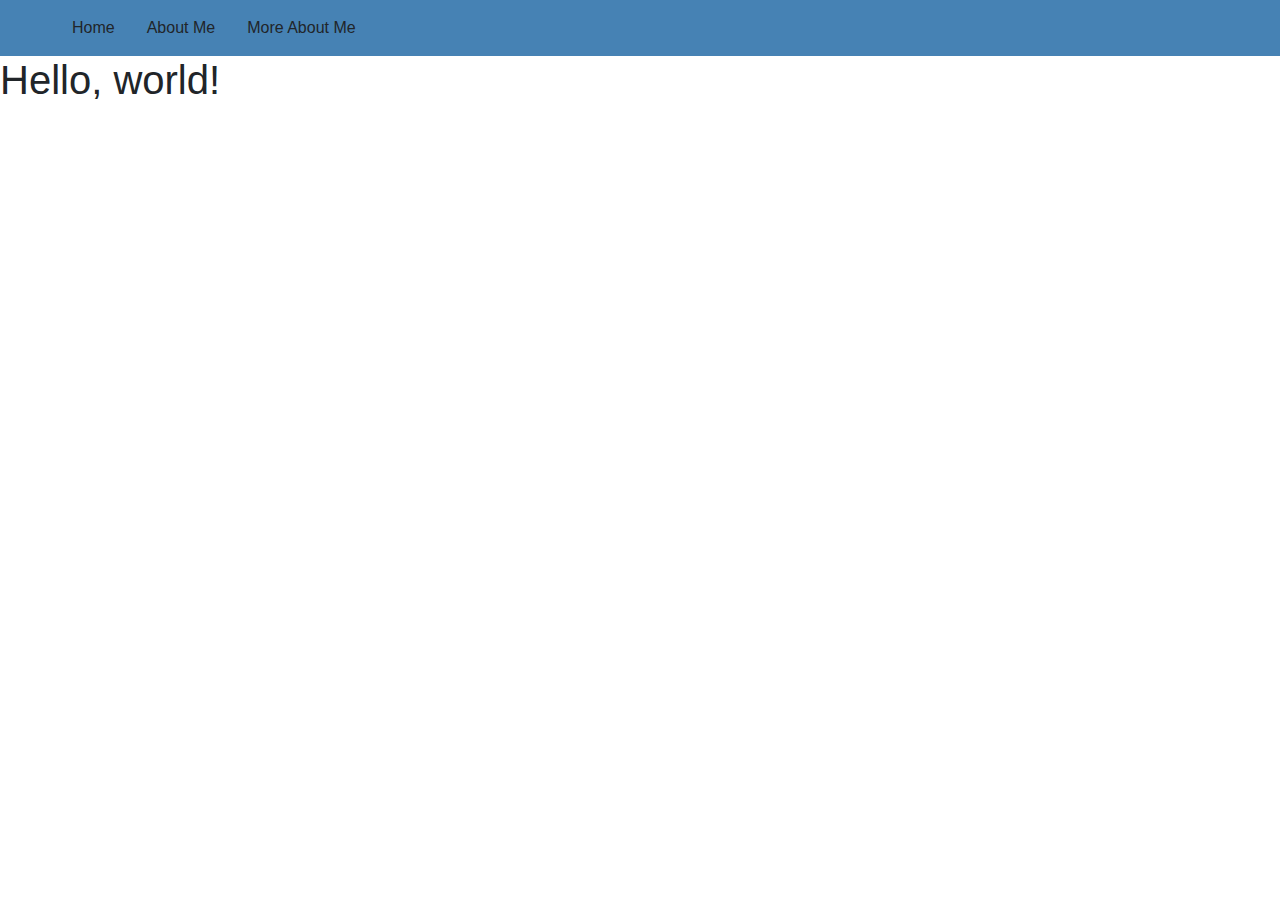
==== html/index.html @ d032cf54 "Created nav bar with basic styling" ====
<!doctype html>
<html lang="en">
  <head>
    <!-- Required meta tags -->
    <meta charset="utf-8">
    <meta name="viewport" content="width=device-width, initial-scale=1, shrink-to-fit=no">

    <!-- Bootstrap CSS -->
    <link rel="stylesheet" href="https://stackpath.bootstrapcdn.com/bootstrap/4.3.1/css/bootstrap.min.css" integrity="sha384-ggOyR0iXCbMQv3Xipma34MD+dH/1fQ784/j6cY/iJTQUOhcWr7x9JvoRxT2MZw1T" crossorigin="anonymous">
    
    <!-- Navbar CSS -->
    <link rel="stylesheet" href="../css/navbar.css">
    <title>Personal Profile</title>
  </head>
  <header class="navbar">
    <div>
      <ul class="navbar-item-box">
        <li class="navbar-item">Home</li>
        <li class="navbar-item">About Me</li>
        <li class="navbar-item">More About Me</li>
      </ul>
    </div>
  </header>
  <body>
    <h1>Hello, world!</h1>

    <!-- Optional JavaScript -->
    <!-- jQuery first, then Popper.js, then Bootstrap JS -->
    <script src="https://code.jquery.com/jquery-3.3.1.slim.min.js" integrity="sha384-q8i/X+965DzO0rT7abK41JStQIAqVgRVzpbzo5smXKp4YfRvH+8abtTE1Pi6jizo" crossorigin="anonymous"></script>
    <script src="https://cdnjs.cloudflare.com/ajax/libs/popper.js/1.14.7/umd/popper.min.js" integrity="sha384-UO2eT0CpHqdSJQ6hJty5KVphtPhzWj9WO1clHTMGa3JDZwrnQq4sF86dIHNDz0W1" crossorigin="anonymous"></script>
    <script src="https://stackpath.bootstrapcdn.com/bootstrap/4.3.1/js/bootstrap.min.js" integrity="sha384-JjSmVgyd0p3pXB1rRibZUAYoIIy6OrQ6VrjIEaFf/nJGzIxFDsf4x0xIM+B07jRM" crossorigin="anonymous"></script>
  </body>
</html>
---- css/navbar.css ----
.navbar {
    background-color: steelblue;
    padding: 0.5rem 1rem;
    min-height: 0.4rem;
    
}

.navbar-item-box {
    display: flex;
    box-sizing: border-box;
    list-style: none;
    align-items: center;
    flex-direction: row;
    margin-bottom: 0px;
}

.navbar-item {
    display: block;
    padding: 0.5rem 1rem;
}
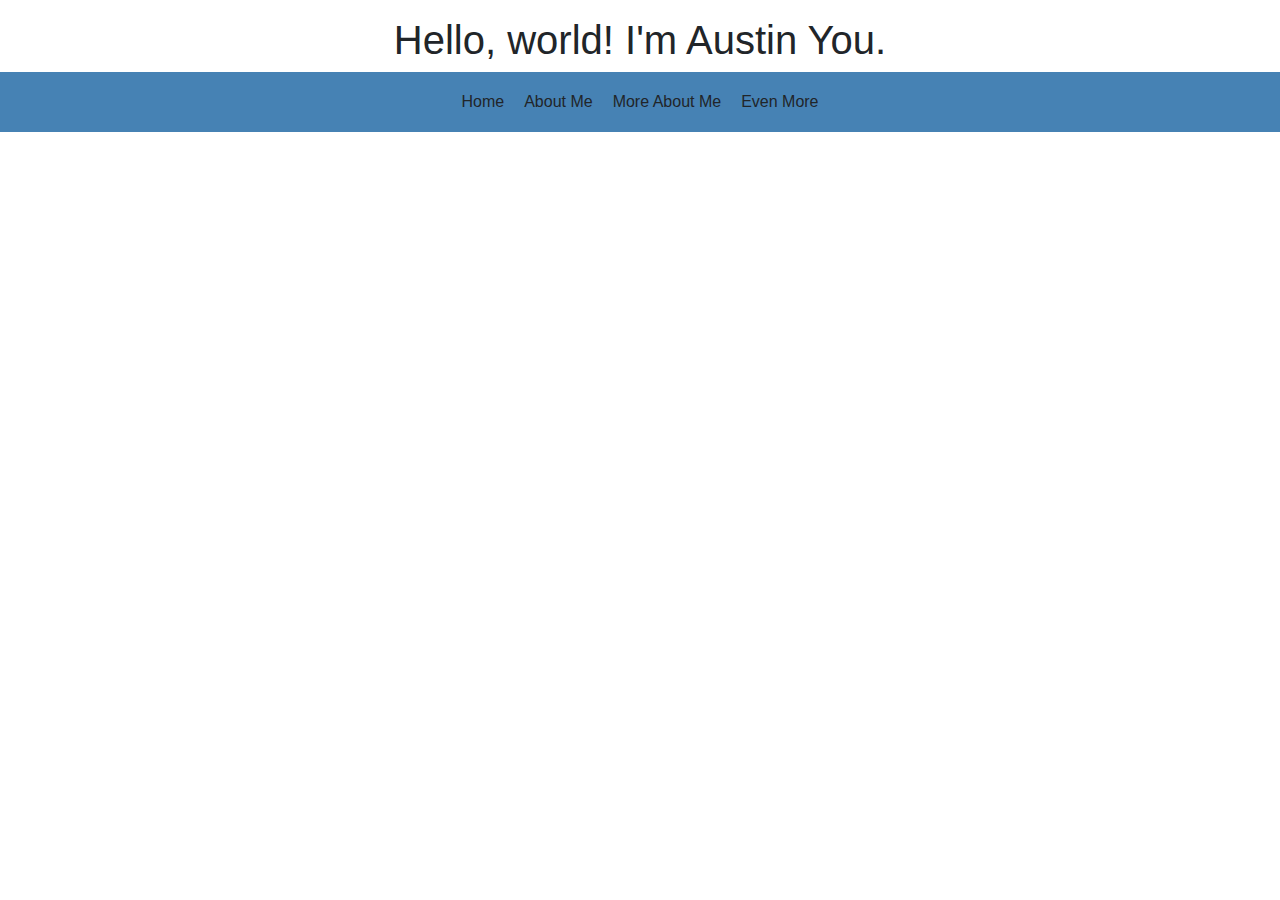
==== commit 1ac6ce1f: "Centered navbar and added callout" ====
--- a/html/index.html
+++ b/html/index.html
@@ -12,17 +12,17 @@
     <link rel="stylesheet" href="../css/navbar.css">
     <title>Personal Profile</title>
   </head>
+  <h1 id="callout">Hello, world! I'm Austin You.</h1>
   <header class="navbar">
-    <div>
       <ul class="navbar-item-box">
         <li class="navbar-item">Home</li>
         <li class="navbar-item">About Me</li>
         <li class="navbar-item">More About Me</li>
+        <li class="navbar-item">Even More</li>
       </ul>
-    </div>
   </header>
   <body>
-    <h1>Hello, world!</h1>
+    
 
     <!-- Optional JavaScript -->
     <!-- jQuery first, then Popper.js, then Bootstrap JS -->
--- a/css/navbar.css
+++ b/css/navbar.css
@@ -1,20 +1,25 @@
 .navbar {
     background-color: steelblue;
     padding: 0.5rem 1rem;
-    min-height: 0.4rem;
-    
+    /*min-height: 0.4rem;*/
 }
 
 .navbar-item-box {
+    margin: 0 auto;
     display: flex;
     box-sizing: border-box;
     list-style: none;
-    align-items: center;
     flex-direction: row;
-    margin-bottom: 0px;
+    padding: 0;
 }
 
 .navbar-item {
     display: block;
-    padding: 0.5rem 1rem;
+    padding: 10px;
+    float: left;
+}
+
+#callout {
+    text-align: center;
+    padding-top: 1rem;
 }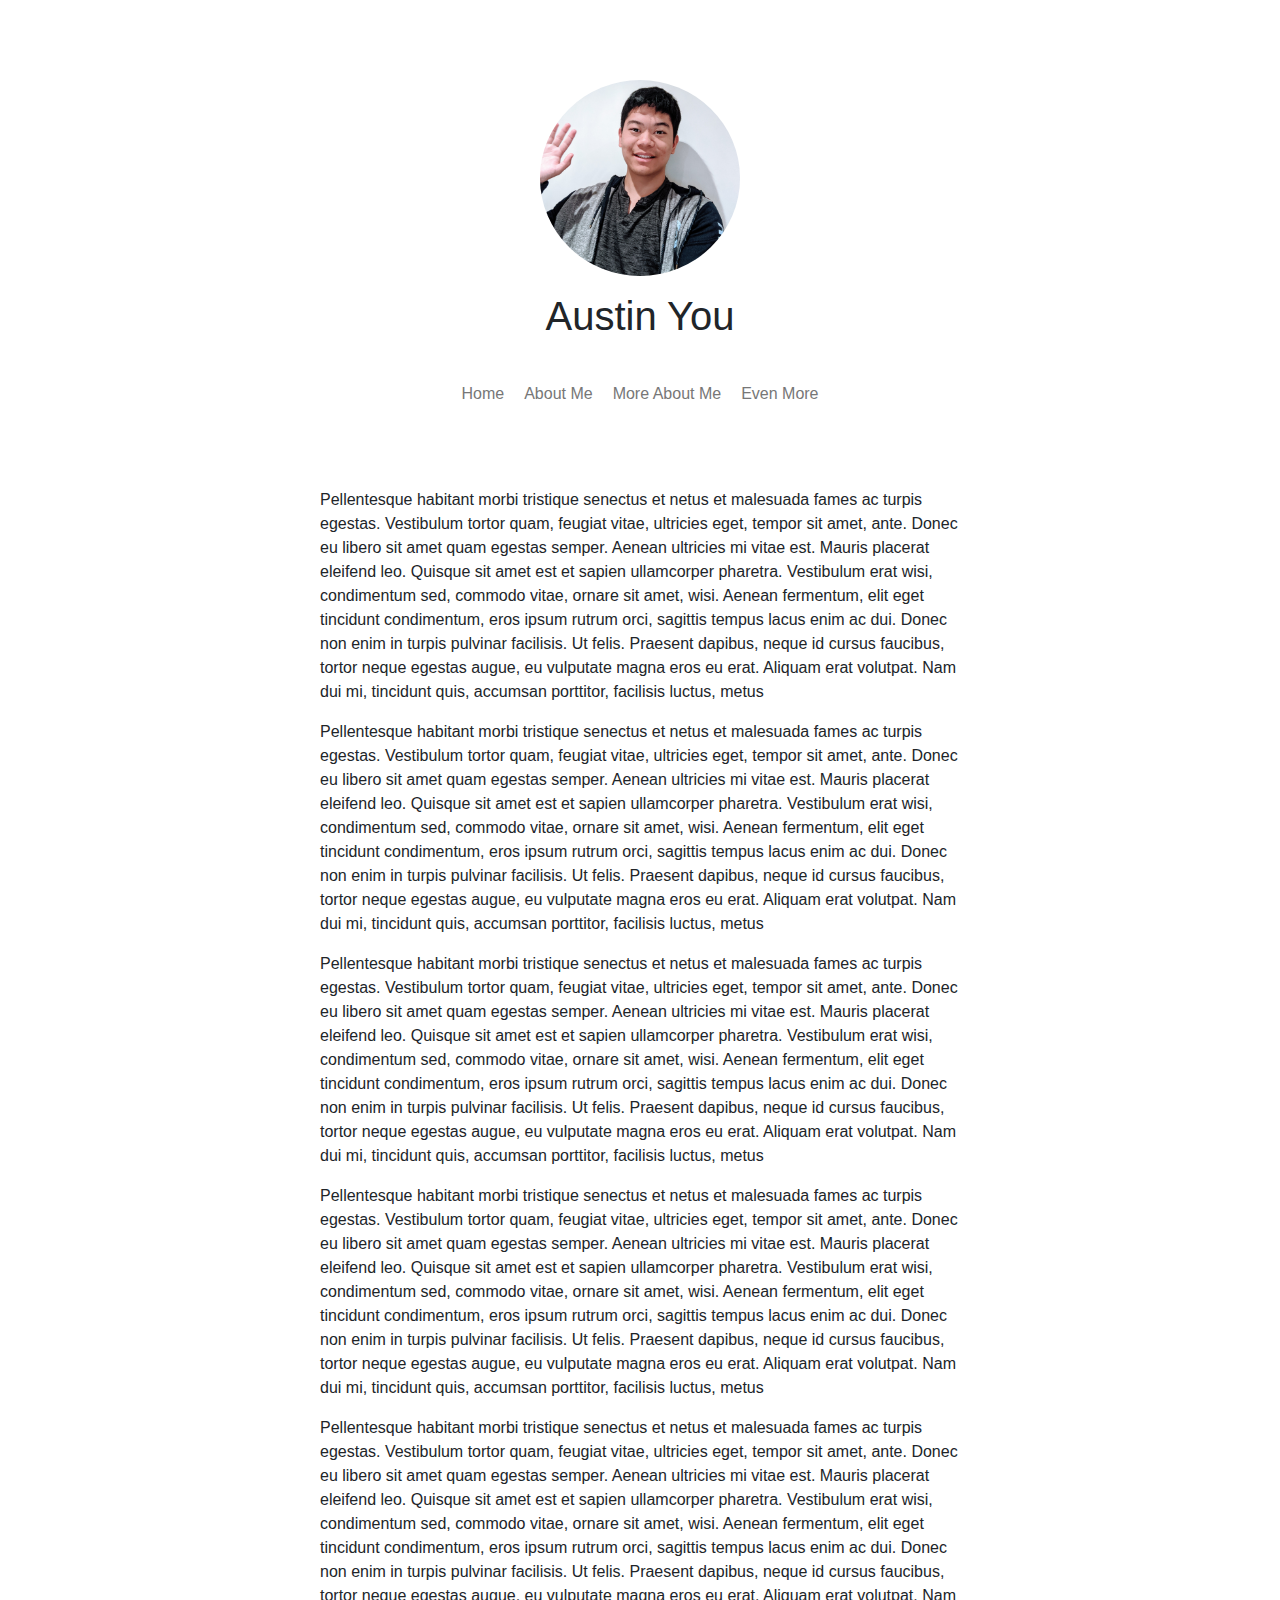
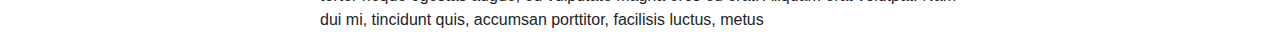
==== commit 783505c3: "Added main page animations" ====
--- a/html/index.html
+++ b/html/index.html
@@ -12,9 +12,10 @@
     <link rel="stylesheet" href="../css/navbar.css">
     <title>Personal Profile</title>
   </head>
-  <h1 id="callout">Hello, world! I'm Austin You.</h1>
+  <img id="profile" src="../assets/frontshot.jpg" width="200px">
+  <div class="fadeIn"><h1 id="callout">Austin You</h1></div>
   <header class="navbar">
-      <ul class="navbar-item-box">
+      <ul class="navbar-item-box fadeIn">
         <li class="navbar-item">Home</li>
         <li class="navbar-item">About Me</li>
         <li class="navbar-item">More About Me</li>
@@ -22,8 +23,11 @@
       </ul>
   </header>
   <body>
-    
-
+    <p class="fadeInBody">Pellentesque habitant morbi tristique senectus et netus et malesuada fames ac turpis egestas. Vestibulum tortor quam, feugiat vitae, ultricies eget, tempor sit amet, ante. Donec eu libero sit amet quam egestas semper. Aenean ultricies mi vitae est. Mauris placerat eleifend leo. Quisque sit amet est et sapien ullamcorper pharetra. Vestibulum erat wisi, condimentum sed, commodo vitae, ornare sit amet, wisi. Aenean fermentum, elit eget tincidunt condimentum, eros ipsum rutrum orci, sagittis tempus lacus enim ac dui. Donec non enim in turpis pulvinar facilisis. Ut felis. Praesent dapibus, neque id cursus faucibus, tortor neque egestas augue, eu vulputate magna eros eu erat. Aliquam erat volutpat. Nam dui mi, tincidunt quis, accumsan porttitor, facilisis luctus, metus</p>
+    <p class="fadeInBody">Pellentesque habitant morbi tristique senectus et netus et malesuada fames ac turpis egestas. Vestibulum tortor quam, feugiat vitae, ultricies eget, tempor sit amet, ante. Donec eu libero sit amet quam egestas semper. Aenean ultricies mi vitae est. Mauris placerat eleifend leo. Quisque sit amet est et sapien ullamcorper pharetra. Vestibulum erat wisi, condimentum sed, commodo vitae, ornare sit amet, wisi. Aenean fermentum, elit eget tincidunt condimentum, eros ipsum rutrum orci, sagittis tempus lacus enim ac dui. Donec non enim in turpis pulvinar facilisis. Ut felis. Praesent dapibus, neque id cursus faucibus, tortor neque egestas augue, eu vulputate magna eros eu erat. Aliquam erat volutpat. Nam dui mi, tincidunt quis, accumsan porttitor, facilisis luctus, metus</p>
+    <p class="fadeInBody">Pellentesque habitant morbi tristique senectus et netus et malesuada fames ac turpis egestas. Vestibulum tortor quam, feugiat vitae, ultricies eget, tempor sit amet, ante. Donec eu libero sit amet quam egestas semper. Aenean ultricies mi vitae est. Mauris placerat eleifend leo. Quisque sit amet est et sapien ullamcorper pharetra. Vestibulum erat wisi, condimentum sed, commodo vitae, ornare sit amet, wisi. Aenean fermentum, elit eget tincidunt condimentum, eros ipsum rutrum orci, sagittis tempus lacus enim ac dui. Donec non enim in turpis pulvinar facilisis. Ut felis. Praesent dapibus, neque id cursus faucibus, tortor neque egestas augue, eu vulputate magna eros eu erat. Aliquam erat volutpat. Nam dui mi, tincidunt quis, accumsan porttitor, facilisis luctus, metus</p>
+    <p class="fadeInBody">Pellentesque habitant morbi tristique senectus et netus et malesuada fames ac turpis egestas. Vestibulum tortor quam, feugiat vitae, ultricies eget, tempor sit amet, ante. Donec eu libero sit amet quam egestas semper. Aenean ultricies mi vitae est. Mauris placerat eleifend leo. Quisque sit amet est et sapien ullamcorper pharetra. Vestibulum erat wisi, condimentum sed, commodo vitae, ornare sit amet, wisi. Aenean fermentum, elit eget tincidunt condimentum, eros ipsum rutrum orci, sagittis tempus lacus enim ac dui. Donec non enim in turpis pulvinar facilisis. Ut felis. Praesent dapibus, neque id cursus faucibus, tortor neque egestas augue, eu vulputate magna eros eu erat. Aliquam erat volutpat. Nam dui mi, tincidunt quis, accumsan porttitor, facilisis luctus, metus</p>
+    <p class="fadeInBody">Pellentesque habitant morbi tristique senectus et netus et malesuada fames ac turpis egestas. Vestibulum tortor quam, feugiat vitae, ultricies eget, tempor sit amet, ante. Donec eu libero sit amet quam egestas semper. Aenean ultricies mi vitae est. Mauris placerat eleifend leo. Quisque sit amet est et sapien ullamcorper pharetra. Vestibulum erat wisi, condimentum sed, commodo vitae, ornare sit amet, wisi. Aenean fermentum, elit eget tincidunt condimentum, eros ipsum rutrum orci, sagittis tempus lacus enim ac dui. Donec non enim in turpis pulvinar facilisis. Ut felis. Praesent dapibus, neque id cursus faucibus, tortor neque egestas augue, eu vulputate magna eros eu erat. Aliquam erat volutpat. Nam dui mi, tincidunt quis, accumsan porttitor, facilisis luctus, metus</p>
     <!-- Optional JavaScript -->
     <!-- jQuery first, then Popper.js, then Bootstrap JS -->
     <script src="https://code.jquery.com/jquery-3.3.1.slim.min.js" integrity="sha384-q8i/X+965DzO0rT7abK41JStQIAqVgRVzpbzo5smXKp4YfRvH+8abtTE1Pi6jizo" crossorigin="anonymous"></script>
--- a/css/navbar.css
+++ b/css/navbar.css
@@ -1,7 +1,10 @@
+body {
+    padding-left: 25%;
+    padding-right: 25%;
+}
+
 .navbar {
-    background-color: steelblue;
     padding: 0.5rem 1rem;
-    /*min-height: 0.4rem;*/
 }
 
 .navbar-item-box {
@@ -17,9 +20,61 @@
     display: block;
     padding: 10px;
     float: left;
+    color: #777777;
+    margin-bottom: 4rem;
 }
 
 #callout {
     text-align: center;
-    padding-top: 1rem;
+    margin-bottom: 1.5rem;
+    padding-left: 0%;
+    padding-right: 0%;
+}
+
+#profile {
+    border-radius: 50%;
+    display: block;
+    position: relative;
+    margin-left: auto;
+    margin-right: auto;
+    margin-top: 5rem;
+    margin-bottom: 1rem;
+    animation: profile-move 3s linear 1;
+
+}
+
+.fadeIn {
+    animation: fadeIn ease 3s;
+}
+
+.fadeInBody {
+    animation: fadeIn ease 4s;
+}
+
+@keyframes profile-move {
+    0% {
+        left: -95%;
+        animation-timing-function: cubic-bezier(0.3, 0.001, 0.1, 1);
+    }
+
+    50% {
+        left: 0;
+        transform: rotate(360deg);
+        animation-timing-function: cubic-bezier(0.3, 0.001, 0.1, 1);
+    }
+
+    100% {
+        left: 0;
+        transform: rotate(360deg);
+    }
+}
+
+@keyframes fadeIn {
+    0% {
+        opacity: 0;
+    }
+    100% {
+        animation-delay: 2s;
+        opacity: 100%;
+    }
 }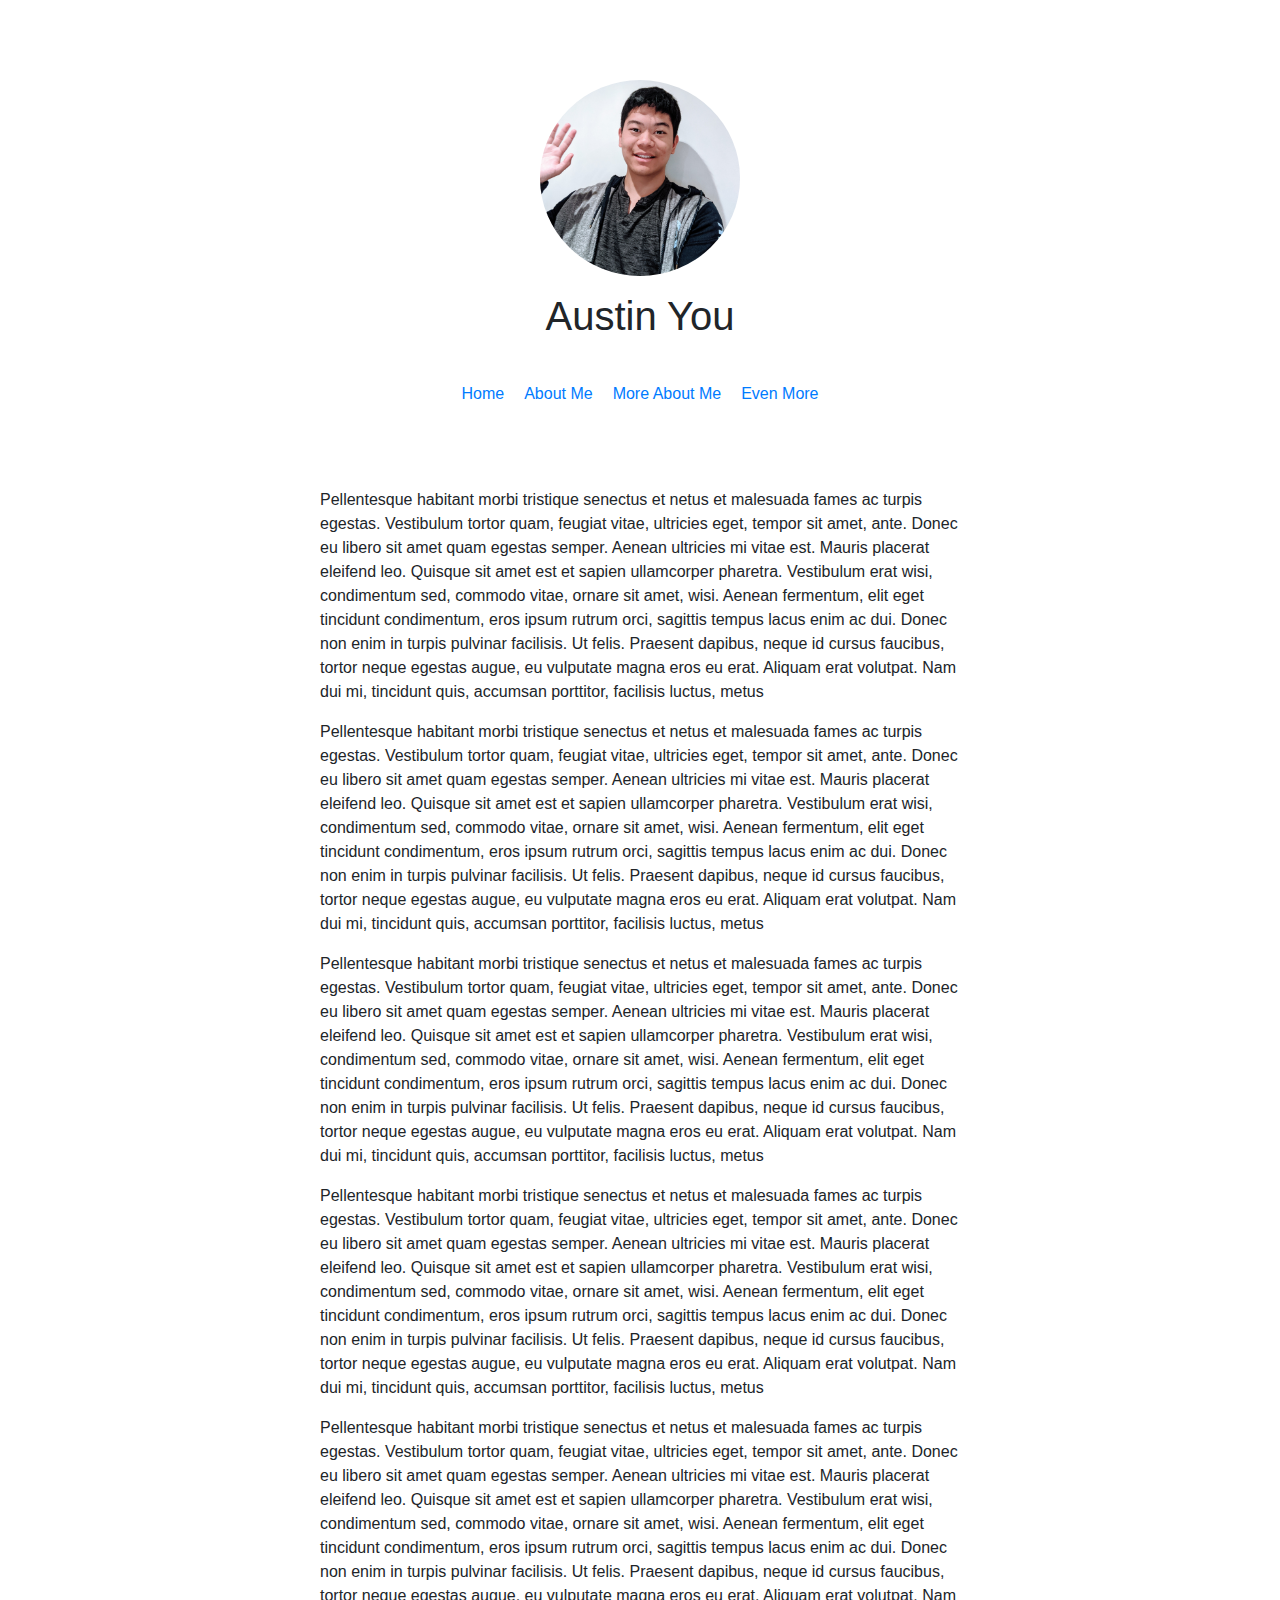
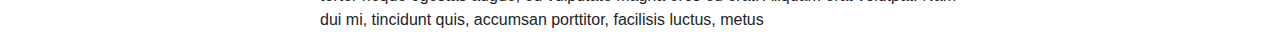
==== commit 8449787f: "Placed anchor tags on navbar items" ====
--- a/html/index.html
+++ b/html/index.html
@@ -16,10 +16,10 @@
   <div class="fadeIn"><h1 id="callout">Austin You</h1></div>
   <header class="navbar">
       <ul class="navbar-item-box fadeIn">
-        <li class="navbar-item">Home</li>
-        <li class="navbar-item">About Me</li>
-        <li class="navbar-item">More About Me</li>
-        <li class="navbar-item">Even More</li>
+        <li class="navbar-item"><a name="home" href="#">Home</a></li>
+        <li class="navbar-item"><a name="about" href="#">About Me</a></li>
+        <li class="navbar-item"><a name="moreabout" href="#">More About Me</a></li>
+        <li class="navbar-item"><a name="evenmore" href="#">Even More</a></li>
       </ul>
   </header>
   <body>
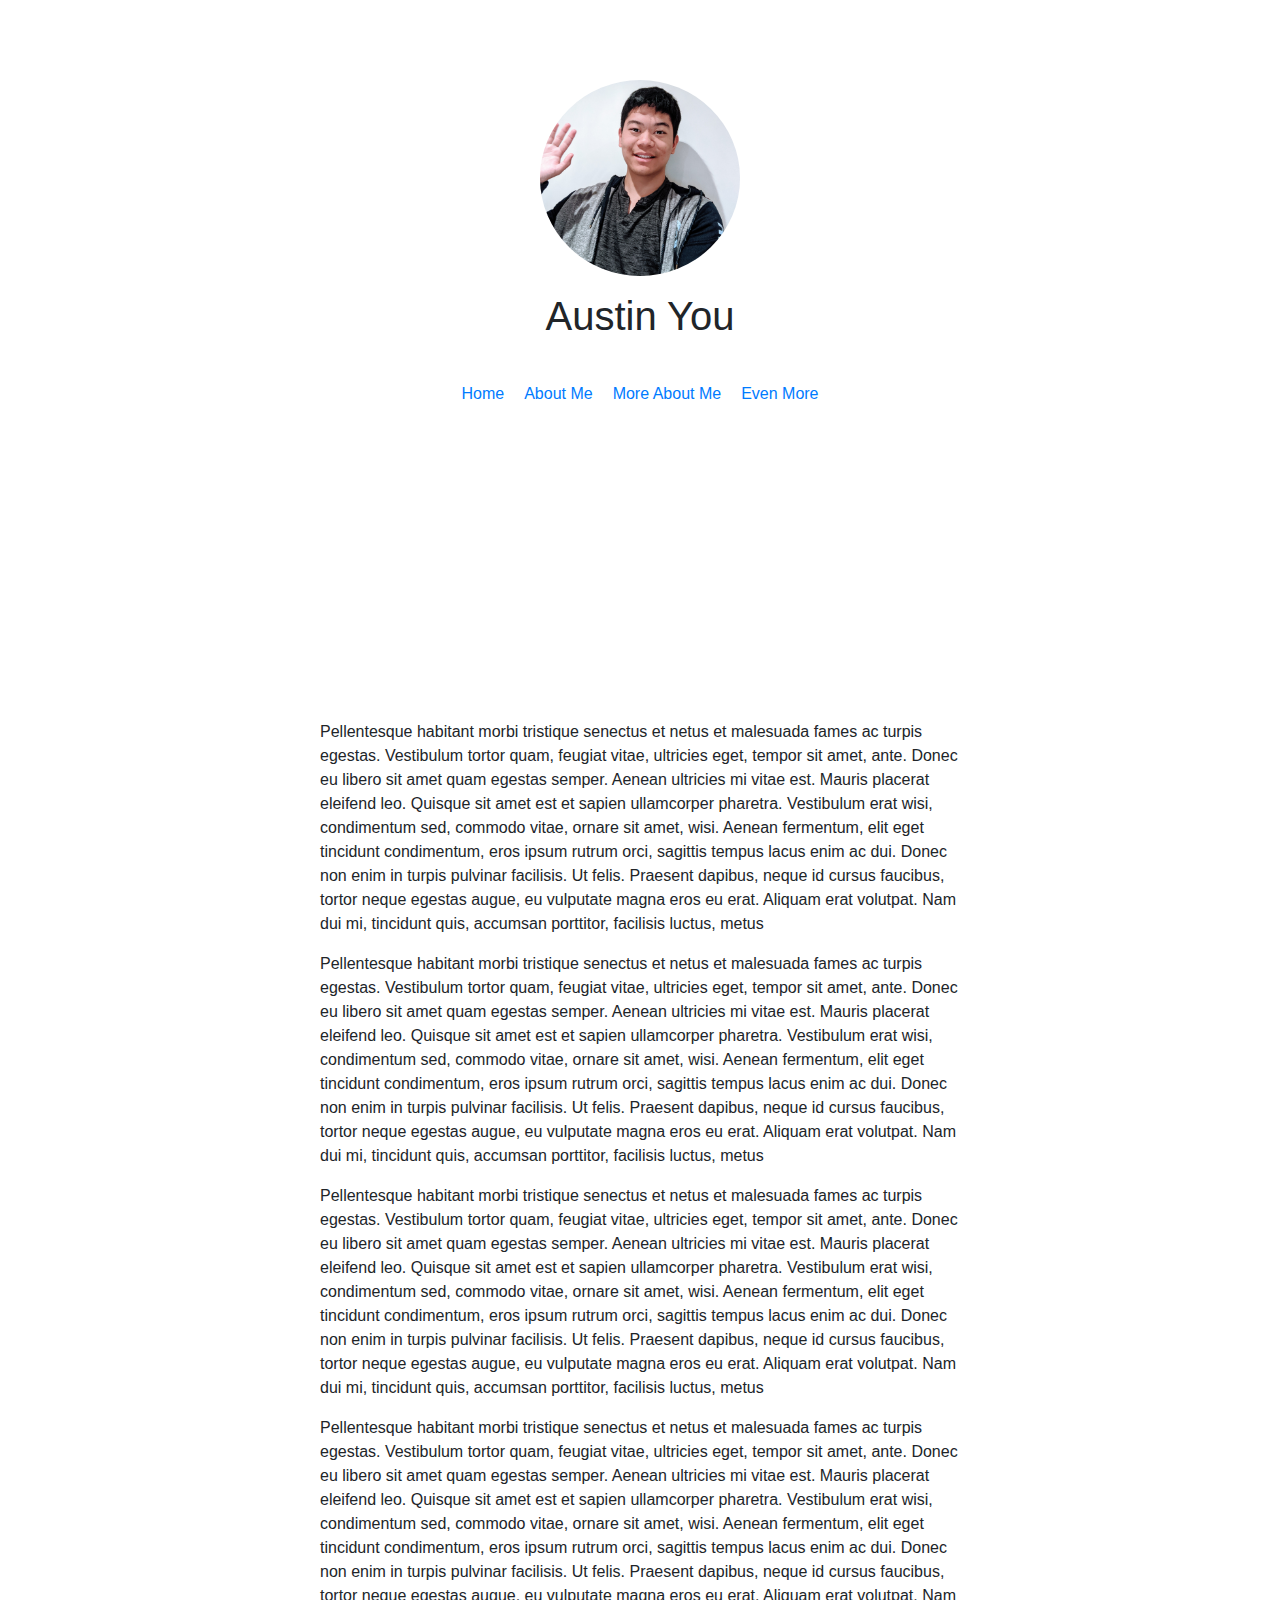
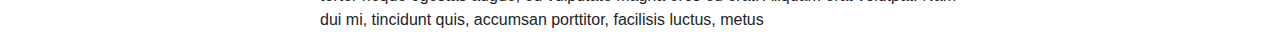
==== commit 179584d2: "Added jquery; simple mouseover effect" ====
--- a/html/index.html
+++ b/html/index.html
@@ -10,6 +10,10 @@
     
     <!-- Navbar CSS -->
     <link rel="stylesheet" href="../css/navbar.css">
+
+    <!-- jQuery import -->
+    <script src="https://ajax.googleapis.com/ajax/libs/jquery/3.5.1/jquery.min.js"></script>
+
     <title>Personal Profile</title>
   </head>
   <img id="profile" src="../assets/frontshot.jpg" width="200px">
@@ -23,7 +27,7 @@
       </ul>
   </header>
   <body>
-    <p class="fadeInBody">Pellentesque habitant morbi tristique senectus et netus et malesuada fames ac turpis egestas. Vestibulum tortor quam, feugiat vitae, ultricies eget, tempor sit amet, ante. Donec eu libero sit amet quam egestas semper. Aenean ultricies mi vitae est. Mauris placerat eleifend leo. Quisque sit amet est et sapien ullamcorper pharetra. Vestibulum erat wisi, condimentum sed, commodo vitae, ornare sit amet, wisi. Aenean fermentum, elit eget tincidunt condimentum, eros ipsum rutrum orci, sagittis tempus lacus enim ac dui. Donec non enim in turpis pulvinar facilisis. Ut felis. Praesent dapibus, neque id cursus faucibus, tortor neque egestas augue, eu vulputate magna eros eu erat. Aliquam erat volutpat. Nam dui mi, tincidunt quis, accumsan porttitor, facilisis luctus, metus</p>
+    <p class="firstP">Pellentesque habitant morbi tristique senectus et netus et malesuada fames ac turpis egestas. Vestibulum tortor quam, feugiat vitae, ultricies eget, tempor sit amet, ante. Donec eu libero sit amet quam egestas semper. Aenean ultricies mi vitae est. Mauris placerat eleifend leo. Quisque sit amet est et sapien ullamcorper pharetra. Vestibulum erat wisi, condimentum sed, commodo vitae, ornare sit amet, wisi. Aenean fermentum, elit eget tincidunt condimentum, eros ipsum rutrum orci, sagittis tempus lacus enim ac dui. Donec non enim in turpis pulvinar facilisis. Ut felis. Praesent dapibus, neque id cursus faucibus, tortor neque egestas augue, eu vulputate magna eros eu erat. Aliquam erat volutpat. Nam dui mi, tincidunt quis, accumsan porttitor, facilisis luctus, metus</p>
     <p class="fadeInBody">Pellentesque habitant morbi tristique senectus et netus et malesuada fames ac turpis egestas. Vestibulum tortor quam, feugiat vitae, ultricies eget, tempor sit amet, ante. Donec eu libero sit amet quam egestas semper. Aenean ultricies mi vitae est. Mauris placerat eleifend leo. Quisque sit amet est et sapien ullamcorper pharetra. Vestibulum erat wisi, condimentum sed, commodo vitae, ornare sit amet, wisi. Aenean fermentum, elit eget tincidunt condimentum, eros ipsum rutrum orci, sagittis tempus lacus enim ac dui. Donec non enim in turpis pulvinar facilisis. Ut felis. Praesent dapibus, neque id cursus faucibus, tortor neque egestas augue, eu vulputate magna eros eu erat. Aliquam erat volutpat. Nam dui mi, tincidunt quis, accumsan porttitor, facilisis luctus, metus</p>
     <p class="fadeInBody">Pellentesque habitant morbi tristique senectus et netus et malesuada fames ac turpis egestas. Vestibulum tortor quam, feugiat vitae, ultricies eget, tempor sit amet, ante. Donec eu libero sit amet quam egestas semper. Aenean ultricies mi vitae est. Mauris placerat eleifend leo. Quisque sit amet est et sapien ullamcorper pharetra. Vestibulum erat wisi, condimentum sed, commodo vitae, ornare sit amet, wisi. Aenean fermentum, elit eget tincidunt condimentum, eros ipsum rutrum orci, sagittis tempus lacus enim ac dui. Donec non enim in turpis pulvinar facilisis. Ut felis. Praesent dapibus, neque id cursus faucibus, tortor neque egestas augue, eu vulputate magna eros eu erat. Aliquam erat volutpat. Nam dui mi, tincidunt quis, accumsan porttitor, facilisis luctus, metus</p>
     <p class="fadeInBody">Pellentesque habitant morbi tristique senectus et netus et malesuada fames ac turpis egestas. Vestibulum tortor quam, feugiat vitae, ultricies eget, tempor sit amet, ante. Donec eu libero sit amet quam egestas semper. Aenean ultricies mi vitae est. Mauris placerat eleifend leo. Quisque sit amet est et sapien ullamcorper pharetra. Vestibulum erat wisi, condimentum sed, commodo vitae, ornare sit amet, wisi. Aenean fermentum, elit eget tincidunt condimentum, eros ipsum rutrum orci, sagittis tempus lacus enim ac dui. Donec non enim in turpis pulvinar facilisis. Ut felis. Praesent dapibus, neque id cursus faucibus, tortor neque egestas augue, eu vulputate magna eros eu erat. Aliquam erat volutpat. Nam dui mi, tincidunt quis, accumsan porttitor, facilisis luctus, metus</p>
@@ -33,5 +37,7 @@
     <script src="https://code.jquery.com/jquery-3.3.1.slim.min.js" integrity="sha384-q8i/X+965DzO0rT7abK41JStQIAqVgRVzpbzo5smXKp4YfRvH+8abtTE1Pi6jizo" crossorigin="anonymous"></script>
     <script src="https://cdnjs.cloudflare.com/ajax/libs/popper.js/1.14.7/umd/popper.min.js" integrity="sha384-UO2eT0CpHqdSJQ6hJty5KVphtPhzWj9WO1clHTMGa3JDZwrnQq4sF86dIHNDz0W1" crossorigin="anonymous"></script>
     <script src="https://stackpath.bootstrapcdn.com/bootstrap/4.3.1/js/bootstrap.min.js" integrity="sha384-JjSmVgyd0p3pXB1rRibZUAYoIIy6OrQ6VrjIEaFf/nJGzIxFDsf4x0xIM+B07jRM" crossorigin="anonymous"></script>
+
+    <script src="../js/script.js"></script>
   </body>
 </html>--- a/css/navbar.css
+++ b/css/navbar.css
@@ -43,6 +43,10 @@
 
 }
 
+.firstP {
+    color: white;
+}
+
 .fadeIn {
     animation: fadeIn ease 3s;
 }
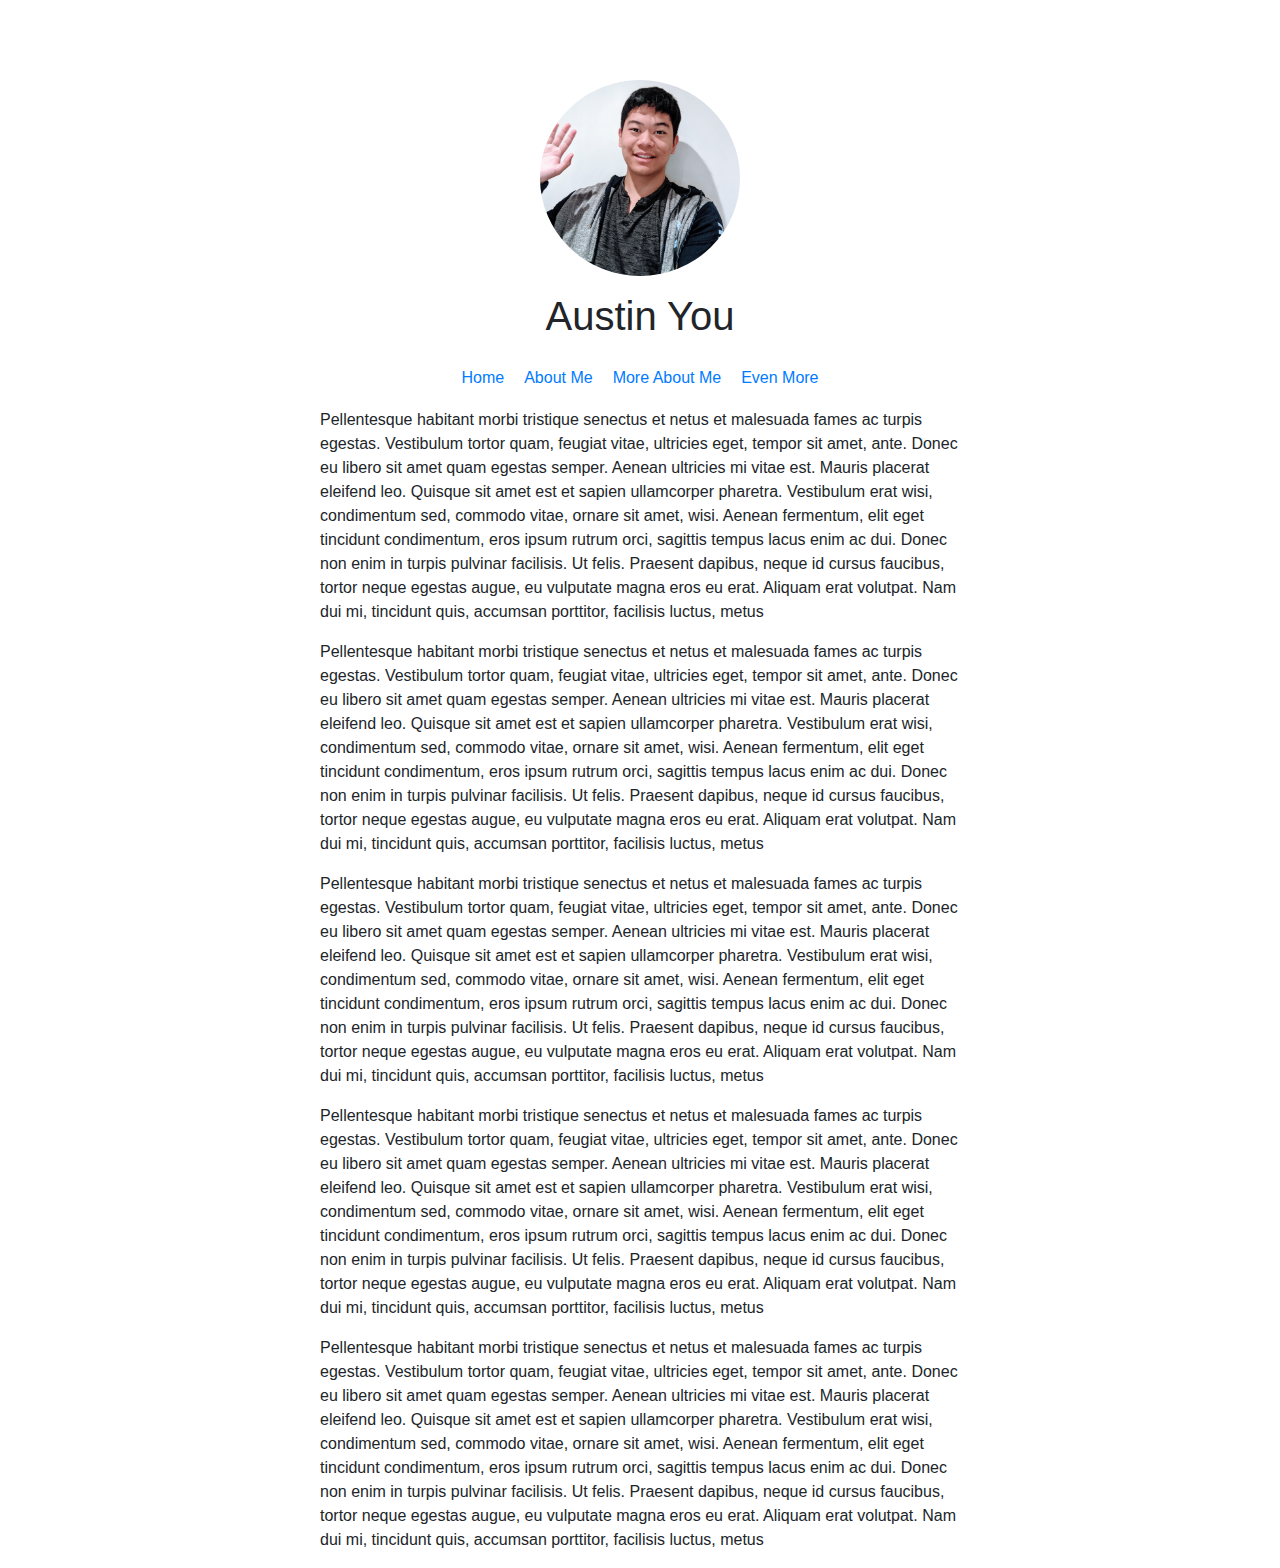
==== commit 0622b311: "Changed menu effects" ====
--- a/html/index.html
+++ b/html/index.html
@@ -20,14 +20,14 @@
   <div class="fadeIn"><h1 id="callout">Austin You</h1></div>
   <header class="navbar">
       <ul class="navbar-item-box fadeIn">
-        <li class="navbar-item"><a name="home" href="#">Home</a></li>
-        <li class="navbar-item"><a name="about" href="#">About Me</a></li>
-        <li class="navbar-item"><a name="moreabout" href="#">More About Me</a></li>
-        <li class="navbar-item"><a name="evenmore" href="#">Even More</a></li>
+        <li><a class="navbar-item" name="home" href="#">Home</a></li>
+        <li><a class="navbar-item" name="about" href="#">About Me</a></li>
+        <li><a class="navbar-item" name="moreabout" href="#">More About Me</a></li>
+        <li><a class="navbar-item"name="evenmore" href="#">Even More</a></li>
       </ul>
   </header>
   <body>
-    <p class="firstP">Pellentesque habitant morbi tristique senectus et netus et malesuada fames ac turpis egestas. Vestibulum tortor quam, feugiat vitae, ultricies eget, tempor sit amet, ante. Donec eu libero sit amet quam egestas semper. Aenean ultricies mi vitae est. Mauris placerat eleifend leo. Quisque sit amet est et sapien ullamcorper pharetra. Vestibulum erat wisi, condimentum sed, commodo vitae, ornare sit amet, wisi. Aenean fermentum, elit eget tincidunt condimentum, eros ipsum rutrum orci, sagittis tempus lacus enim ac dui. Donec non enim in turpis pulvinar facilisis. Ut felis. Praesent dapibus, neque id cursus faucibus, tortor neque egestas augue, eu vulputate magna eros eu erat. Aliquam erat volutpat. Nam dui mi, tincidunt quis, accumsan porttitor, facilisis luctus, metus</p>
+    <p class="fadeInBody">Pellentesque habitant morbi tristique senectus et netus et malesuada fames ac turpis egestas. Vestibulum tortor quam, feugiat vitae, ultricies eget, tempor sit amet, ante. Donec eu libero sit amet quam egestas semper. Aenean ultricies mi vitae est. Mauris placerat eleifend leo. Quisque sit amet est et sapien ullamcorper pharetra. Vestibulum erat wisi, condimentum sed, commodo vitae, ornare sit amet, wisi. Aenean fermentum, elit eget tincidunt condimentum, eros ipsum rutrum orci, sagittis tempus lacus enim ac dui. Donec non enim in turpis pulvinar facilisis. Ut felis. Praesent dapibus, neque id cursus faucibus, tortor neque egestas augue, eu vulputate magna eros eu erat. Aliquam erat volutpat. Nam dui mi, tincidunt quis, accumsan porttitor, facilisis luctus, metus</p>
     <p class="fadeInBody">Pellentesque habitant morbi tristique senectus et netus et malesuada fames ac turpis egestas. Vestibulum tortor quam, feugiat vitae, ultricies eget, tempor sit amet, ante. Donec eu libero sit amet quam egestas semper. Aenean ultricies mi vitae est. Mauris placerat eleifend leo. Quisque sit amet est et sapien ullamcorper pharetra. Vestibulum erat wisi, condimentum sed, commodo vitae, ornare sit amet, wisi. Aenean fermentum, elit eget tincidunt condimentum, eros ipsum rutrum orci, sagittis tempus lacus enim ac dui. Donec non enim in turpis pulvinar facilisis. Ut felis. Praesent dapibus, neque id cursus faucibus, tortor neque egestas augue, eu vulputate magna eros eu erat. Aliquam erat volutpat. Nam dui mi, tincidunt quis, accumsan porttitor, facilisis luctus, metus</p>
     <p class="fadeInBody">Pellentesque habitant morbi tristique senectus et netus et malesuada fames ac turpis egestas. Vestibulum tortor quam, feugiat vitae, ultricies eget, tempor sit amet, ante. Donec eu libero sit amet quam egestas semper. Aenean ultricies mi vitae est. Mauris placerat eleifend leo. Quisque sit amet est et sapien ullamcorper pharetra. Vestibulum erat wisi, condimentum sed, commodo vitae, ornare sit amet, wisi. Aenean fermentum, elit eget tincidunt condimentum, eros ipsum rutrum orci, sagittis tempus lacus enim ac dui. Donec non enim in turpis pulvinar facilisis. Ut felis. Praesent dapibus, neque id cursus faucibus, tortor neque egestas augue, eu vulputate magna eros eu erat. Aliquam erat volutpat. Nam dui mi, tincidunt quis, accumsan porttitor, facilisis luctus, metus</p>
     <p class="fadeInBody">Pellentesque habitant morbi tristique senectus et netus et malesuada fames ac turpis egestas. Vestibulum tortor quam, feugiat vitae, ultricies eget, tempor sit amet, ante. Donec eu libero sit amet quam egestas semper. Aenean ultricies mi vitae est. Mauris placerat eleifend leo. Quisque sit amet est et sapien ullamcorper pharetra. Vestibulum erat wisi, condimentum sed, commodo vitae, ornare sit amet, wisi. Aenean fermentum, elit eget tincidunt condimentum, eros ipsum rutrum orci, sagittis tempus lacus enim ac dui. Donec non enim in turpis pulvinar facilisis. Ut felis. Praesent dapibus, neque id cursus faucibus, tortor neque egestas augue, eu vulputate magna eros eu erat. Aliquam erat volutpat. Nam dui mi, tincidunt quis, accumsan porttitor, facilisis luctus, metus</p>
--- a/css/navbar.css
+++ b/css/navbar.css
@@ -18,15 +18,21 @@
 
 .navbar-item {
     display: block;
+    border-radius: 10px;
     padding: 10px;
     float: left;
-    color: #777777;
-    margin-bottom: 4rem;
+    color: #007bff;
+    /*margin-bottom: 4rem;*/
+}
+
+.navbar-item:hover {
+    background-color: #007bff;
+    color: white;
 }
 
 #callout {
     text-align: center;
-    margin-bottom: 1.5rem;
+    /*margin-bottom: 1.5rem;*/
     padding-left: 0%;
     padding-right: 0%;
 }
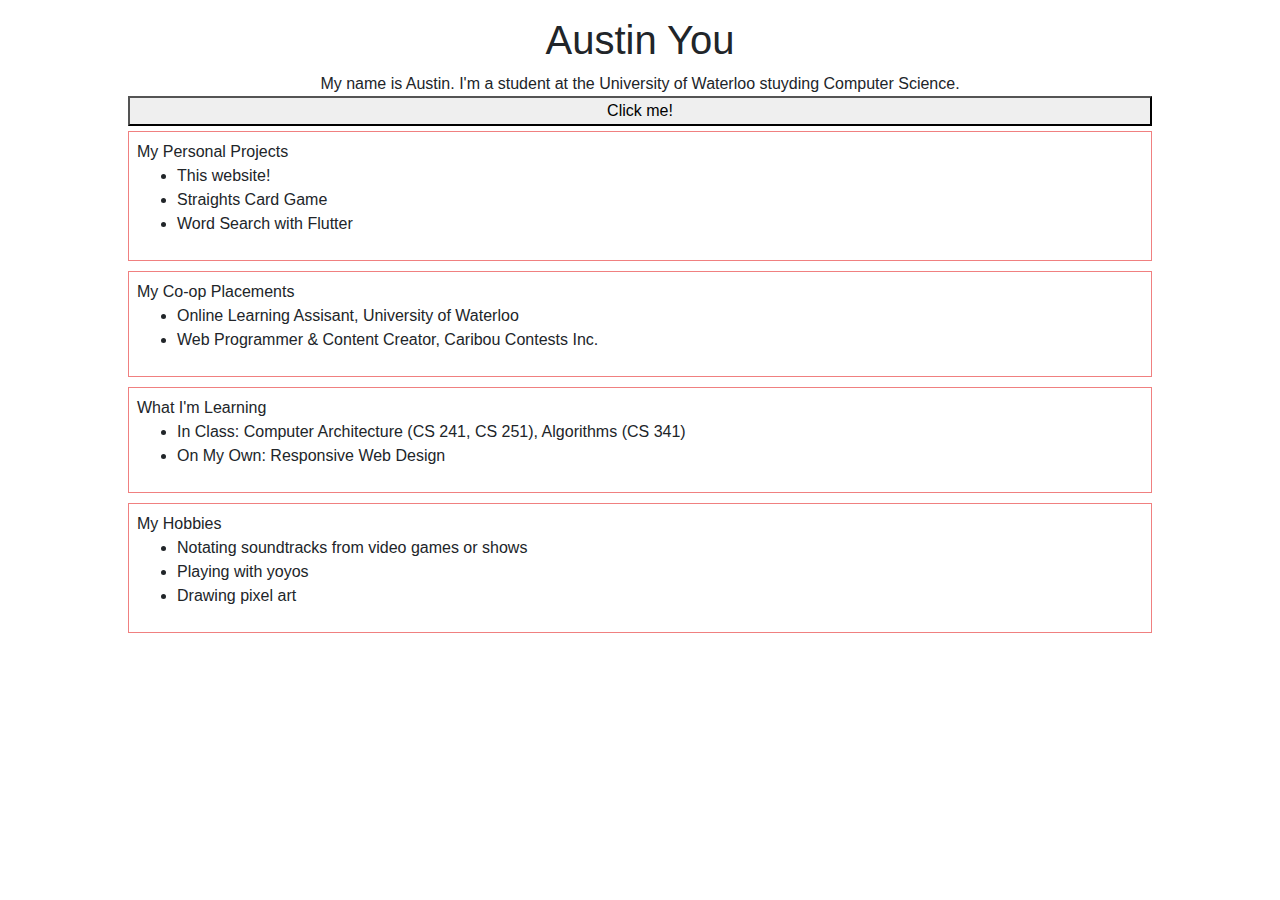
==== commit 9566407f: "Redesigned layout" ====
--- a/html/index.html
+++ b/html/index.html
@@ -3,7 +3,7 @@
   <head>
     <!-- Required meta tags -->
     <meta charset="utf-8">
-    <meta name="viewport" content="width=device-width, initial-scale=1, shrink-to-fit=no">
+    <meta name="viewport" content="width=device-width, initial-scale=1.0">
 
     <!-- Bootstrap CSS -->
     <link rel="stylesheet" href="https://stackpath.bootstrapcdn.com/bootstrap/4.3.1/css/bootstrap.min.css" integrity="sha384-ggOyR0iXCbMQv3Xipma34MD+dH/1fQ784/j6cY/iJTQUOhcWr7x9JvoRxT2MZw1T" crossorigin="anonymous">
@@ -11,27 +11,63 @@
     <!-- Navbar CSS -->
     <link rel="stylesheet" href="../css/navbar.css">
 
+    <!-- Pixel Font -->
+    <link rel="preconnect" href="https://fonts.gstatic.com">
+    <link href="https://fonts.googleapis.com/css2?family=VT323&display=swap" rel="stylesheet">
+
     <!-- jQuery import -->
     <script src="https://ajax.googleapis.com/ajax/libs/jquery/3.5.1/jquery.min.js"></script>
 
     <title>Personal Profile</title>
   </head>
-  <img id="profile" src="../assets/frontshot.jpg" width="200px">
-  <div class="fadeIn"><h1 id="callout">Austin You</h1></div>
-  <header class="navbar">
-      <ul class="navbar-item-box fadeIn">
-        <li><a class="navbar-item" name="home" href="#">Home</a></li>
-        <li><a class="navbar-item" name="about" href="#">About Me</a></li>
-        <li><a class="navbar-item" name="moreabout" href="#">More About Me</a></li>
-        <li><a class="navbar-item"name="evenmore" href="#">Even More</a></li>
-      </ul>
-  </header>
+
+  <!-- <div class="navbar">
+    <ul class="navbar-item-box nav-fill fadeIn">
+      <li><a class="navbar-item" name="home" href="#">Home</a></li>
+      <li><a class="navbar-item" name="about" href="#">About Me</a></li>
+      <li><a class="navbar-item" name="moreabout" href="#">More About Me</a></li>
+      <li><a class="navbar-item"name="evenmore" href="#">Even More</a></li>
+    </ul>
+  </div> -->
+  <div class="fade-in"><h1 id="callout">Austin You</h1></div>
+
   <body>
-    <p class="fadeInBody">Pellentesque habitant morbi tristique senectus et netus et malesuada fames ac turpis egestas. Vestibulum tortor quam, feugiat vitae, ultricies eget, tempor sit amet, ante. Donec eu libero sit amet quam egestas semper. Aenean ultricies mi vitae est. Mauris placerat eleifend leo. Quisque sit amet est et sapien ullamcorper pharetra. Vestibulum erat wisi, condimentum sed, commodo vitae, ornare sit amet, wisi. Aenean fermentum, elit eget tincidunt condimentum, eros ipsum rutrum orci, sagittis tempus lacus enim ac dui. Donec non enim in turpis pulvinar facilisis. Ut felis. Praesent dapibus, neque id cursus faucibus, tortor neque egestas augue, eu vulputate magna eros eu erat. Aliquam erat volutpat. Nam dui mi, tincidunt quis, accumsan porttitor, facilisis luctus, metus</p>
-    <p class="fadeInBody">Pellentesque habitant morbi tristique senectus et netus et malesuada fames ac turpis egestas. Vestibulum tortor quam, feugiat vitae, ultricies eget, tempor sit amet, ante. Donec eu libero sit amet quam egestas semper. Aenean ultricies mi vitae est. Mauris placerat eleifend leo. Quisque sit amet est et sapien ullamcorper pharetra. Vestibulum erat wisi, condimentum sed, commodo vitae, ornare sit amet, wisi. Aenean fermentum, elit eget tincidunt condimentum, eros ipsum rutrum orci, sagittis tempus lacus enim ac dui. Donec non enim in turpis pulvinar facilisis. Ut felis. Praesent dapibus, neque id cursus faucibus, tortor neque egestas augue, eu vulputate magna eros eu erat. Aliquam erat volutpat. Nam dui mi, tincidunt quis, accumsan porttitor, facilisis luctus, metus</p>
-    <p class="fadeInBody">Pellentesque habitant morbi tristique senectus et netus et malesuada fames ac turpis egestas. Vestibulum tortor quam, feugiat vitae, ultricies eget, tempor sit amet, ante. Donec eu libero sit amet quam egestas semper. Aenean ultricies mi vitae est. Mauris placerat eleifend leo. Quisque sit amet est et sapien ullamcorper pharetra. Vestibulum erat wisi, condimentum sed, commodo vitae, ornare sit amet, wisi. Aenean fermentum, elit eget tincidunt condimentum, eros ipsum rutrum orci, sagittis tempus lacus enim ac dui. Donec non enim in turpis pulvinar facilisis. Ut felis. Praesent dapibus, neque id cursus faucibus, tortor neque egestas augue, eu vulputate magna eros eu erat. Aliquam erat volutpat. Nam dui mi, tincidunt quis, accumsan porttitor, facilisis luctus, metus</p>
-    <p class="fadeInBody">Pellentesque habitant morbi tristique senectus et netus et malesuada fames ac turpis egestas. Vestibulum tortor quam, feugiat vitae, ultricies eget, tempor sit amet, ante. Donec eu libero sit amet quam egestas semper. Aenean ultricies mi vitae est. Mauris placerat eleifend leo. Quisque sit amet est et sapien ullamcorper pharetra. Vestibulum erat wisi, condimentum sed, commodo vitae, ornare sit amet, wisi. Aenean fermentum, elit eget tincidunt condimentum, eros ipsum rutrum orci, sagittis tempus lacus enim ac dui. Donec non enim in turpis pulvinar facilisis. Ut felis. Praesent dapibus, neque id cursus faucibus, tortor neque egestas augue, eu vulputate magna eros eu erat. Aliquam erat volutpat. Nam dui mi, tincidunt quis, accumsan porttitor, facilisis luctus, metus</p>
-    <p class="fadeInBody">Pellentesque habitant morbi tristique senectus et netus et malesuada fames ac turpis egestas. Vestibulum tortor quam, feugiat vitae, ultricies eget, tempor sit amet, ante. Donec eu libero sit amet quam egestas semper. Aenean ultricies mi vitae est. Mauris placerat eleifend leo. Quisque sit amet est et sapien ullamcorper pharetra. Vestibulum erat wisi, condimentum sed, commodo vitae, ornare sit amet, wisi. Aenean fermentum, elit eget tincidunt condimentum, eros ipsum rutrum orci, sagittis tempus lacus enim ac dui. Donec non enim in turpis pulvinar facilisis. Ut felis. Praesent dapibus, neque id cursus faucibus, tortor neque egestas augue, eu vulputate magna eros eu erat. Aliquam erat volutpat. Nam dui mi, tincidunt quis, accumsan porttitor, facilisis luctus, metus</p>
+    <div class="main-box fade-in-body">
+      My name is Austin. I'm a student at the University of Waterloo stuyding Computer Science.
+    </div>
+    
+    <div class="big-box"><button type="button" onclick="pixelFontToggle()">Click me!</button></div>
+
+    <div class="big-box">
+      <div class="box">My Personal Projects
+        <ul>
+          <li>This website!</li>
+          <li>Straights Card Game</li>
+          <li>Word Search with Flutter</li>
+        </ul>
+      </div>
+      <div class="box">My Co-op Placements
+        <ul>
+          <li>Online Learning Assisant, University of Waterloo</li>
+          <li>Web Programmer & Content Creator, Caribou Contests Inc.</li>
+        </ul>
+      </div>
+      <div class="box">What I'm Learning
+        <ul>
+          <li>In Class: Computer Architecture (CS 241, CS 251), Algorithms (CS 341)</li>
+          <li>On My Own: Responsive Web Design</li>
+        </ul>
+      </div>
+      <div class="box">My Hobbies
+        <ul>
+          <li>Notating soundtracks from video games or shows</li>
+          <li>Playing with yoyos</li>
+          <li>Drawing pixel art</li>
+        </ul>
+      </div>
+    </div> 
+    
+    
     <!-- Optional JavaScript -->
     <!-- jQuery first, then Popper.js, then Bootstrap JS -->
     <script src="https://code.jquery.com/jquery-3.3.1.slim.min.js" integrity="sha384-q8i/X+965DzO0rT7abK41JStQIAqVgRVzpbzo5smXKp4YfRvH+8abtTE1Pi6jizo" crossorigin="anonymous"></script>
--- a/css/navbar.css
+++ b/css/navbar.css
@@ -1,10 +1,7 @@
-body {
-    padding-left: 25%;
-    padding-right: 25%;
-}
-
 .navbar {
-    padding: 0.5rem 1rem;
+    padding: 1rem 1rem;
+    width: 100%;
+    background-color: lightblue;
 }
 
 .navbar-item-box {
@@ -25,16 +22,17 @@
     /*margin-bottom: 4rem;*/
 }
 
-.navbar-item:hover {
+/*.navbar-item:hover {
     background-color: #007bff;
     color: white;
-}
+}*/
 
 #callout {
     text-align: center;
     /*margin-bottom: 1.5rem;*/
     padding-left: 0%;
     padding-right: 0%;
+    margin-top: 1rem;
 }
 
 #profile {
@@ -43,40 +41,43 @@
     position: relative;
     margin-left: auto;
     margin-right: auto;
-    margin-top: 5rem;
     margin-bottom: 1rem;
-    animation: profile-move 3s linear 1;
+    margin-top: 1rem;
+    /*animation: profile-move 3s linear 1;*/
 
 }
 
-.firstP {
-    color: white;
-}
-
-.fadeIn {
+.fade-in {
     animation: fadeIn ease 3s;
 }
 
-.fadeInBody {
+.fade-in-body {
     animation: fadeIn ease 4s;
 }
 
-@keyframes profile-move {
-    0% {
-        left: -95%;
-        animation-timing-function: cubic-bezier(0.3, 0.001, 0.1, 1);
-    }
+.main-box {
+    width: 80%;
+    margin: auto;
+    text-align: center;
+}
 
-    50% {
-        left: 0;
-        transform: rotate(360deg);
-        animation-timing-function: cubic-bezier(0.3, 0.001, 0.1, 1);
-    }
+.big-box {
+    display: flex;
+    flex-direction: column;
+    justify-content: space-between;
+    width: 80%;
+    column-gap: 25px;
+    margin: auto;
+}
 
-    100% {
-        left: 0;
-        transform: rotate(360deg);
-    }
+.box {
+    width: 100%;
+    height: auto;
+    border-width: 1px;
+    border-style: solid;
+    border-color: lightcoral;
+    padding: 0.5em;
+    margin: 5px 0px;
 }
 
 @keyframes fadeIn {
@@ -87,4 +88,10 @@
         animation-delay: 2s;
         opacity: 100%;
     }
+}
+
+@media only screen and (max-width: 480px) {
+    .navbar {
+        display: none;
+    }
 }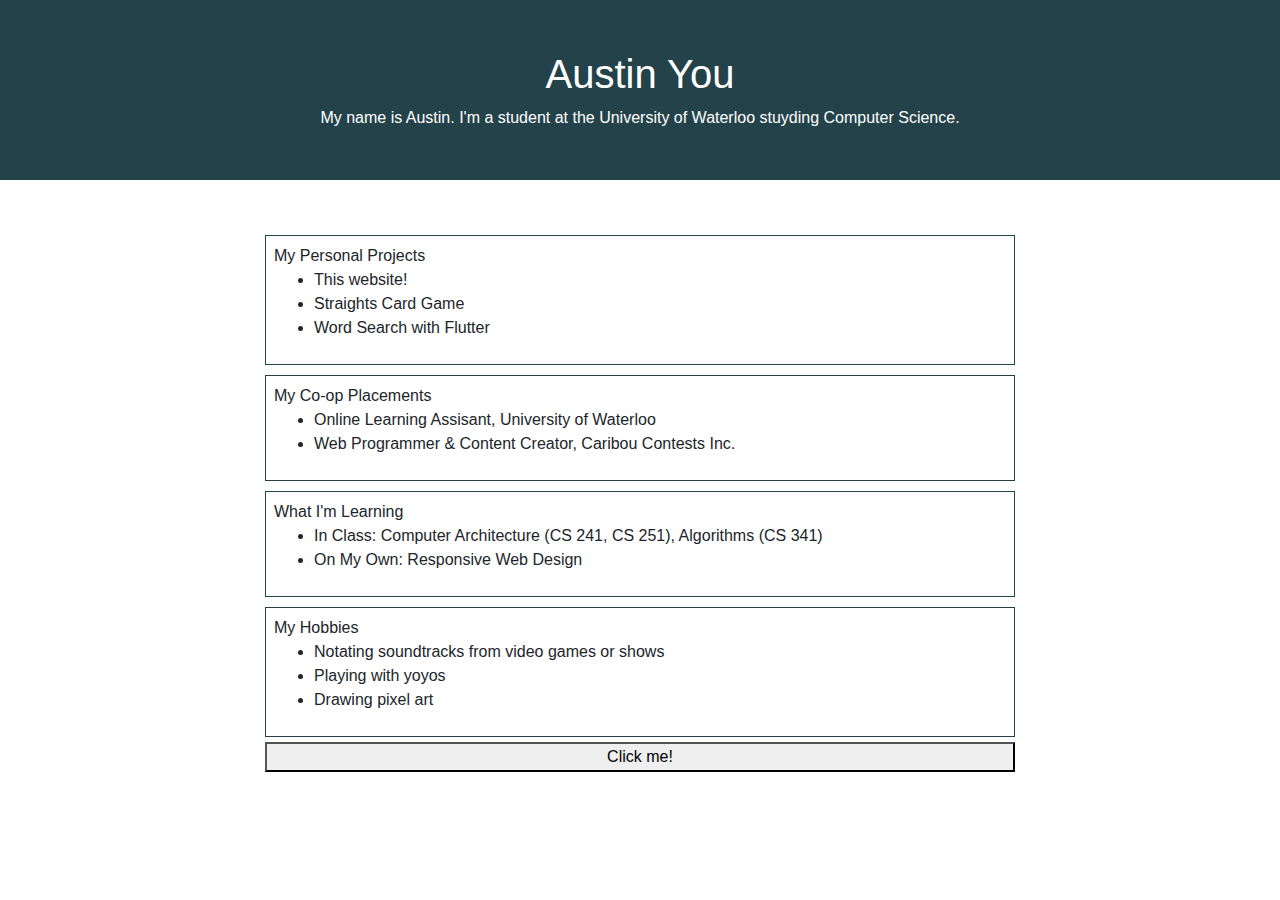
==== commit 3d69bab4: "Added new layout and styles" ====
--- a/html/index.html
+++ b/html/index.html
@@ -9,7 +9,7 @@
     <link rel="stylesheet" href="https://stackpath.bootstrapcdn.com/bootstrap/4.3.1/css/bootstrap.min.css" integrity="sha384-ggOyR0iXCbMQv3Xipma34MD+dH/1fQ784/j6cY/iJTQUOhcWr7x9JvoRxT2MZw1T" crossorigin="anonymous">
     
     <!-- Navbar CSS -->
-    <link rel="stylesheet" href="../css/navbar.css">
+    <link rel="stylesheet" href="../css/style.css">
 
     <!-- Pixel Font -->
     <link rel="preconnect" href="https://fonts.gstatic.com">
@@ -29,14 +29,16 @@
       <li><a class="navbar-item"name="evenmore" href="#">Even More</a></li>
     </ul>
   </div> -->
-  <div class="fade-in"><h1 id="callout">Austin You</h1></div>
+  
 
   <body>
     <div class="main-box fade-in-body">
+      <div class="fade-in"><h1 id="callout">Austin You</h1></div>
+
       My name is Austin. I'm a student at the University of Waterloo stuyding Computer Science.
+      
+      
     </div>
-    
-    <div class="big-box"><button type="button" onclick="pixelFontToggle()">Click me!</button></div>
 
     <div class="big-box">
       <div class="box">My Personal Projects
@@ -65,8 +67,9 @@
           <li>Drawing pixel art</li>
         </ul>
       </div>
+      <button type="button" onclick="pixelFontToggle()">Click me!</button>
     </div> 
-    
+
     
     <!-- Optional JavaScript -->
     <!-- jQuery first, then Popper.js, then Bootstrap JS -->
--- a/css/style.css
+++ b/css/style.css
@@ -0,0 +1,99 @@
+.navbar {
+    padding: 1rem 1rem;
+    width: 100%;
+    background-color: lightblue;
+}
+
+.navbar-item-box {
+    margin: 0 auto;
+    display: flex;
+    box-sizing: border-box;
+    list-style: none;
+    flex-direction: row;
+    padding: 0;
+}
+
+.navbar-item {
+    display: block;
+    border-radius: 10px;
+    padding: 10px;
+    float: left;
+    color: #007bff;
+    /*margin-bottom: 4rem;*/
+}
+
+/*.navbar-item:hover {
+    background-color: #007bff;
+    color: white;
+}*/
+
+#callout {
+    text-align: center;
+    /*margin-bottom: 1.5rem;*/
+}
+
+#profile {
+    border-radius: 50%;
+    display: block;
+    position: relative;
+    margin-left: auto;
+    margin-right: auto;
+    margin-bottom: 1rem;
+    margin-top: 1rem;
+    /*animation: profile-move 3s linear 1;*/
+
+}
+
+.fade-in {
+    animation: fadeIn ease 3s;
+}
+
+.fade-in-body {
+    animation: fadeIn ease 4s;
+}
+
+.main-box {
+    width: 100%;
+    margin: auto;
+    text-align: center;
+    color: white;
+    background-color: #23424a;
+    padding: 50px 0;
+}
+
+.big-box {
+    display: flex;
+    flex-direction: column;
+    justify-content: space-between;
+    width: 80%;
+    max-width: 750px;
+    column-gap: 25px;
+    margin: auto;
+    padding: 50px 0;
+}
+
+.box {
+    width: 100%;
+    height: auto;
+    border-width: 1px;
+    border-style: solid;
+    border-color: #23424a;
+    padding: 0.5em;
+    margin: 5px 0px;
+}
+
+@keyframes fadeIn {
+    0% {
+        opacity: 0;
+    }
+    100% {
+        animation-delay: 2s;
+        opacity: 100%;
+    }
+}
+
+@media only screen and (max-width: 480px) {
+    .navbar {
+        display: none;
+    }
+}